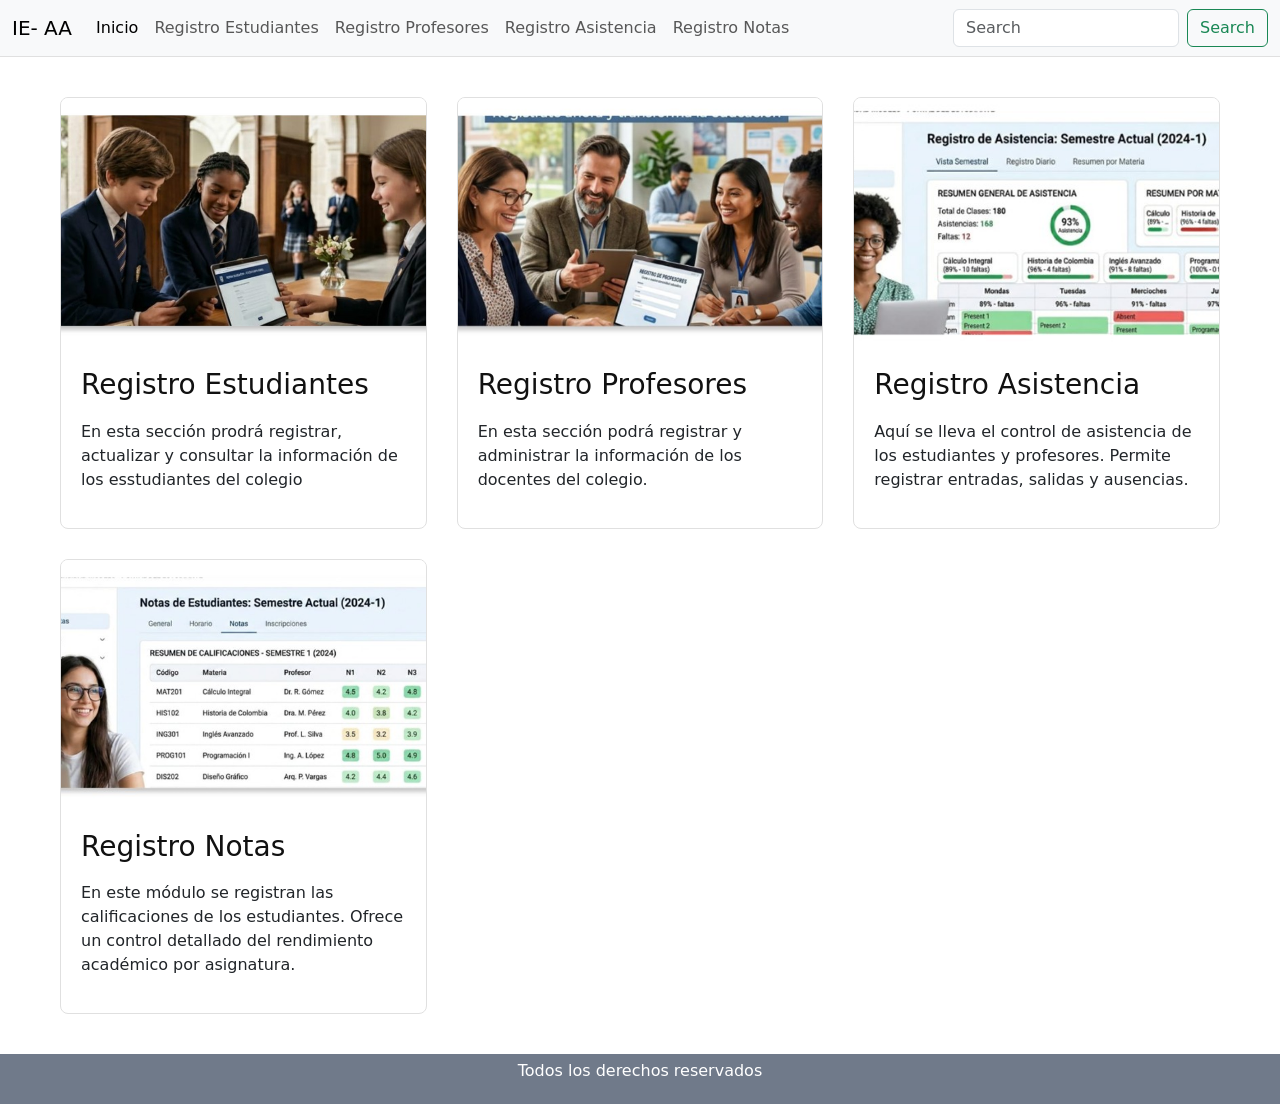
==== index.html @ 1e33eeb8 "navBar responsive" ====
<!DOCTYPE html>
<html lang="en">

<head>
    <meta charset="UTF-8">
    <meta name="viewport" content="width=device-width, initial-scale=1.0">
    <title>Login</title>
    <link rel="stylesheet" href="estilos/styles.css">
    <link href="https://cdn.jsdelivr.net/npm/bootstrap@5.3.8/dist/css/bootstrap.min.css" rel="stylesheet"
        integrity="sha384-sRIl4kxILFvY47J16cr9ZwB07vP4J8+LH7qKQnuqkuIAvNWLzeN8tE5YBujZqJLB" crossorigin="anonymous">
    <script src="https://cdn.jsdelivr.net/npm/bootstrap@5.3.8/dist/js/bootstrap.bundle.min.js"
        integrity="sha384-FKyoEForCGlyvwx9Hj09JcYn3nv7wiPVlz7YYwJrWVcXK/BmnVDxM+D2scQbITxI"
        crossorigin="anonymous"></script>
</head>

<body>

    <header>
        <nav class="navbar navbar-expand-lg bg-body-tertiary">
            <div class="container-fluid">
                <a class="navbar-brand" href="index.html">IE- AA</a>
                <button class="navbar-toggler" type="button" data-bs-toggle="collapse"
                    data-bs-target="#navbarSupportedContent" aria-controls="navbarSupportedContent"
                    aria-expanded="false" aria-label="Toggle navigation">
                    <span class="navbar-toggler-icon"></span>
                </button>
                <div class="collapse navbar-collapse" id="navbarSupportedContent">
                    <ul class="navbar-nav me-auto mb-2 mb-lg-0">
                        <li class="nav-item">
                            <a class="nav-link active" aria-current="page" href="index.html">Inicio</a>
                        </li>
                        <li class="nav-item">
                            <a class="nav-link" href="reg_estudiantes.html">Registro Estudiantes</a>
                        </li>
                        <li class="nav-item">
                            <a class="nav-link" href="reg_profesores.html">Registro Profesores</a>
                        </li>
                        <li class="nav-item">
                            <a class="nav-link" href="reg_asistencia.html">Registro Asistencia</a>
                        </li>
                        <li class="nav-item">
                            <a class="nav-link" href="reg_notas.html">Registro Notas</a>
                        </li>
                    </ul>
                    <form class="d-flex" role="search">
                        <input class="form-control me-2" type="search" placeholder="Search" aria-label="Search" />
                        <button class="btn btn-outline-success" type="submit">Search</button>
                    </form>
                </div>
            </div>
        </nav>
    </header>


    <main class="grid-container">
        <article class="tarjeta">
            <section class="img-tarjeta">
                <img src="img/img_estudiantes.jpg" alt="Registro Estudiantes">
            </section>

            <section class="tarjeta-contenedora">
                <h3>
                    <a href="reg_estudiantes.html" target="_blank">Registro Estudiantes</a>
                </h3>
                <p>En esta sección prodrá registrar, actualizar y consultar la información de los esstudiantes del
                    colegio</p>
            </section>
        </article>

        <article class="tarjeta">
            <section class="img-tarjeta">
                <img src="img/img_profesores.jpg" alt="Registro Profesores">
            </section>

            <section class="tarjeta-contenedora">
                <h3>
                    <a href="http://127.0.0.1:5500/reg_profesores.html" target="_blank">Registro Profesores</a>
                </h3>
                <p>En esta sección podrá registrar y administrar la información de los docentes del colegio.</p>
            </section>
        </article>


        <article class="tarjeta">
            <section class="img-tarjeta">
                <img src="img/img_asistencia.jpg" alt="Registro Asistencia">
            </section>

            <section class="tarjeta-contenedora">
                <h3>
                    <a href="http://127.0.0.1:5500/reg_asistencia.html" target="_blank">Registro Asistencia</a>
                </h3>
                <p>Aquí se lleva el control de asistencia de los estudiantes y profesores. Permite registrar entradas,
                    salidas y ausencias.</p>
            </section>
        </article>

        <article class="tarjeta">
            <section class="img-tarjeta">
                <img src="img/img_notas.jpg" alt="Registro Notas">
            </section>
            <section class="tarjeta-contenedora">
                <h3>
                    <a href="http://127.0.0.1:5500/reg_notas.html" target="_blank">Registro Notas</a>
                </h3>
                <p>En este módulo se registran las calificaciones de los estudiantes. Ofrece un control detallado del
                    rendimiento académico por asignatura.</p>
            </section>
        </article>
    </main>

    <footer class="fotter_">
        <p>Todos los derechos reservados</p>
    </footer>

</body>

</html>
---- estilos/styles.css ----
.menu-nav {
    margin-right: 50px;
    font-size: small;
    border-radius: 30px;
    display: flex;
    gap: 15px;
    flex-wrap: wrap;

    }

 .menu-nav a {
    text-decoration: none; 
    color: #333333;
 }


 .menu-nav a:hover {
    color: #007bff;       
}

.logo {
    display: flex;
    align-items: center;
    font-size: large;
    font-family: cursive;
}

.buscar { 
    display: flex;
    gap: 8px;
}

.navega {
    display: flex;
    align-items: center;
   
}

.navbar{
    display: flex;
    justify-content: space-between;
    align-items: center;
    background-color: #ffffff;
    padding: 15px 30px;
    border-bottom: 1px solid #e0e0e0;
}

.tarjeta {
    background-color: #ffffff;
    border: 1px solid #e0e0e0;
    border-radius: 8px;
    overflow: hidden; 
    display: flex;
    flex-direction: column;
}

.img-tarjeta {
    width: 100%;
    height: 250px; 
    background-color: #eaeaea; 
    overflow: hidden;
}

.img-tarjeta img{
    width: 100%;
    height: 100%;
    object-fit: cover;
}

.tarjeta-contenedora {
    padding: 20px;
    display: flex;
    flex-direction: column;
    gap: 10px;
}


.tarjeta-contenedora h3 a {
    text-decoration: none; 
    color: #111111;
}

.tarjeta-contenedora h3 a:hover {
    color: #007bff;
}

.grid-container {
    max-width: 1200px;
    margin: 40px auto; 
    padding: 0 20px;
    display: grid;
    grid-template-columns: repeat(auto-fit, minmax(300px, 1fr)); 
    gap: 30px;
    flex-grow: 1; 
    
}

body {
    margin: 0;
    font-family: Arial, sans-serif;
    background-color: #f9f9f9;
    display: flex;
    flex-direction: column;
    min-height: 100vh;
}

@media (max-width: 768px) {
    .navbar {
        flex-direction: column;   
        gap: 15px;                
        padding: 20px;
        text-align: center;
    }

    .navega {
        width: 100%;
        justify-content: center;
    }

    .menu-nav {
        margin-right: 0;          
        justify-content: center;
        gap: 12px;
    }

    .buscar {
        width: 100%;
        justify-content: center;
    }

    .buscar input {
        width: 65%;               
    }
}

.fotter_ {
    background-color: #707a8a; 
    color: white;
    text-align: center;
    padding: 5px;
    
}
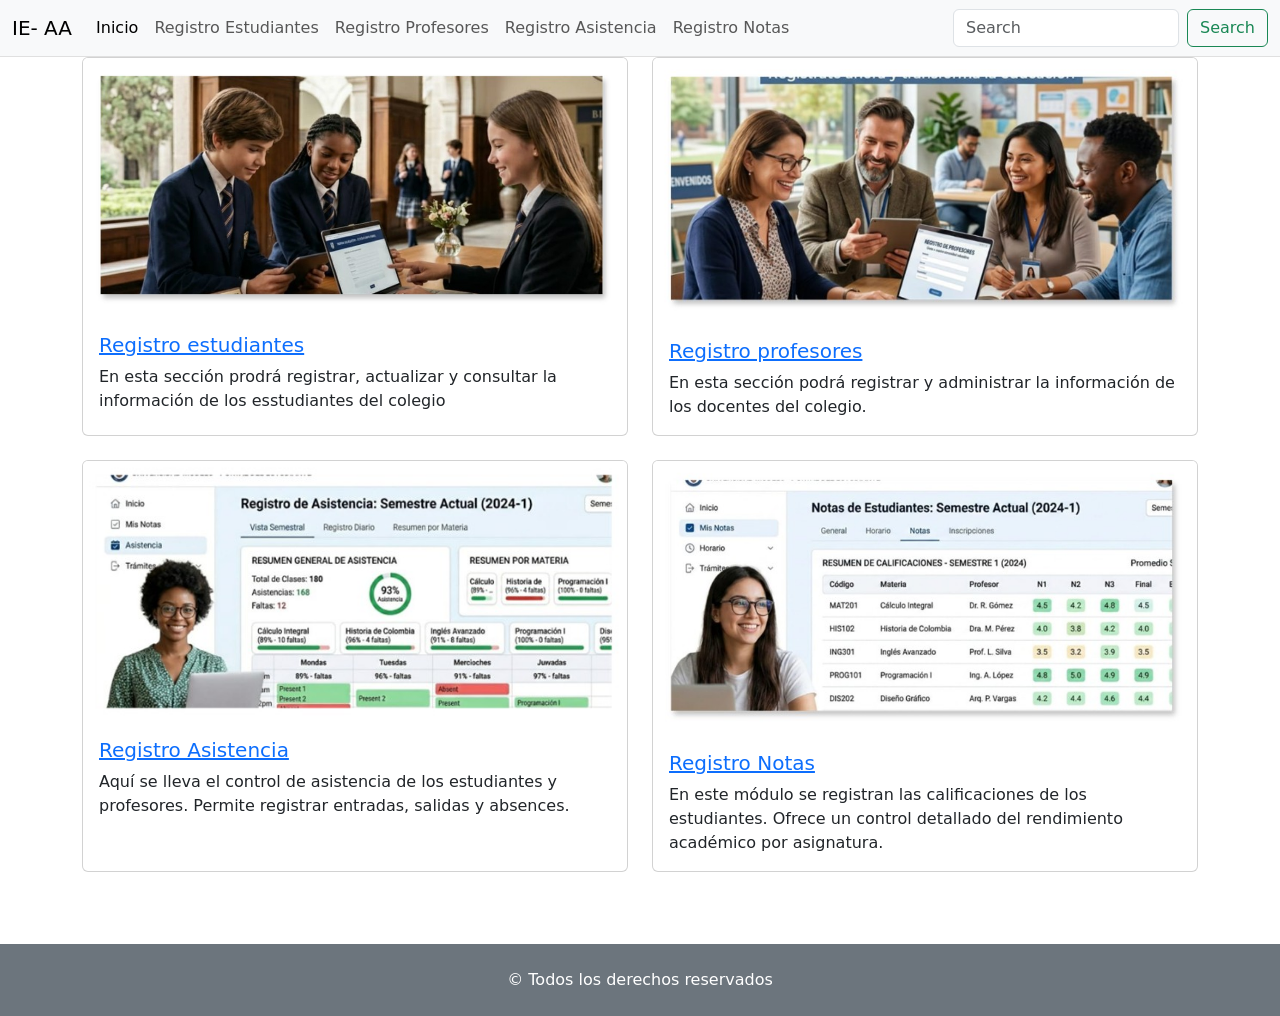
==== commit 9b3277da: "Tarjetas y footer responsivos" ====
--- a/index.html
+++ b/index.html
@@ -4,7 +4,7 @@
 <head>
     <meta charset="UTF-8">
     <meta name="viewport" content="width=device-width, initial-scale=1.0">
-    <title>Login</title>
+    <title>Página Principal</title>
     <link rel="stylesheet" href="estilos/styles.css">
     <link href="https://cdn.jsdelivr.net/npm/bootstrap@5.3.8/dist/css/bootstrap.min.css" rel="stylesheet"
         integrity="sha384-sRIl4kxILFvY47J16cr9ZwB07vP4J8+LH7qKQnuqkuIAvNWLzeN8tE5YBujZqJLB" crossorigin="anonymous">
@@ -52,66 +52,73 @@
     </header>
 
 
-    <main class="grid-container">
-        <article class="tarjeta">
-            <section class="img-tarjeta">
-                <img src="img/img_estudiantes.jpg" alt="Registro Estudiantes">
-            </section>
+    <section class="container-sm">
+        <div class="row row-cols-1 row-cols-md-2 g-4">
+            <div class="col">
+                <div class="card h-100">
+                    <img src="img/img_estudiantes.jpg" class="card-img-top" alt="Registrar estudiantes">
+                    <div class="card-body">
+                        <a href="reg_estudiantes.html">
+                            <h5 class="card-title">Registro estudiantes</h5>
+                        </a>
+                        <p class="card-text">En esta sección prodrá registrar, actualizar y consultar la información de
+                            los esstudiantes del colegio</p>
+                    </div>
+                </div>
+            </div>
 
-            <section class="tarjeta-contenedora">
-                <h3>
-                    <a href="reg_estudiantes.html" target="_blank">Registro Estudiantes</a>
-                </h3>
-                <p>En esta sección prodrá registrar, actualizar y consultar la información de los esstudiantes del
-                    colegio</p>
-            </section>
-        </article>
+            <div class="col">
+                <div class="card h-100">
+                    <img src="img/img_profesores.jpg" class="card-img-top" alt="Registrar Profesores">
+                    <div class="card-body">
+                        <a href="reg_profesores.html">
+                            <h5 class="card-title">Registro profesores</h5>
+                        </a>
+                        <p class="card-text">En esta sección podrá registrar y administrar la información de los
+                            docentes del colegio.</p>
+                    </div>
+                </div>
+            </div>
 
-        <article class="tarjeta">
-            <section class="img-tarjeta">
-                <img src="img/img_profesores.jpg" alt="Registro Profesores">
-            </section>
+            <div class="col">
+                <div class="card h-100">
+                    <img src="img/img_asistencia.jpg" class="card-img-top" alt="Registrar Asistencia">
+                    <div class="card-body">
+                        <a href="reg_asistencia.html">
+                            <h5 class="card-title">Registro Asistencia</h5>
+                        </a>
+                        <p class="card-text">Aquí se lleva el control de asistencia de los estudiantes y profesores.
+                            Permite registrar entradas, salidas y absences.</p>
+                    </div>
+                </div>
+            </div>
 
-            <section class="tarjeta-contenedora">
-                <h3>
-                    <a href="http://127.0.0.1:5500/reg_profesores.html" target="_blank">Registro Profesores</a>
-                </h3>
-                <p>En esta sección podrá registrar y administrar la información de los docentes del colegio.</p>
-            </section>
-        </article>
+            <div class="col">
+                <div class="card h-100">
+                    <img src="img/img_notas.jpg" class="card-img-top" alt="Registrar Notas">
+                    <div class="card-body">
+                        <a href="reg_notas.html">
+                            <h5 class="card-title">Registro Notas</h5>
+                        </a>
+                        <p class="card-text">En este módulo se registran las calificaciones de los estudiantes. Ofrece
+                            un control detallado del rendimiento académico por asignatura.</p>
+                    </div>
+                </div>
+            </div>
+        </div>
+
+    </section>
+    <br>
+    <br>
+    <br>
 
 
-        <article class="tarjeta">
-            <section class="img-tarjeta">
-                <img src="img/img_asistencia.jpg" alt="Registro Asistencia">
-            </section>
+    <footer class="bg-secondary text-white text-center py-4 mt-auto">
+        <div class="container">
+            <p class="mb-0">&copy; Todos los derechos reservados</p>
+        </div>
+    </footer>
 
-            <section class="tarjeta-contenedora">
-                <h3>
-                    <a href="http://127.0.0.1:5500/reg_asistencia.html" target="_blank">Registro Asistencia</a>
-                </h3>
-                <p>Aquí se lleva el control de asistencia de los estudiantes y profesores. Permite registrar entradas,
-                    salidas y ausencias.</p>
-            </section>
-        </article>
-
-        <article class="tarjeta">
-            <section class="img-tarjeta">
-                <img src="img/img_notas.jpg" alt="Registro Notas">
-            </section>
-            <section class="tarjeta-contenedora">
-                <h3>
-                    <a href="http://127.0.0.1:5500/reg_notas.html" target="_blank">Registro Notas</a>
-                </h3>
-                <p>En este módulo se registran las calificaciones de los estudiantes. Ofrece un control detallado del
-                    rendimiento académico por asignatura.</p>
-            </section>
-        </article>
-    </main>
-
-    <footer class="fotter_">
-        <p>Todos los derechos reservados</p>
-    </footer>
 
 </body>
 
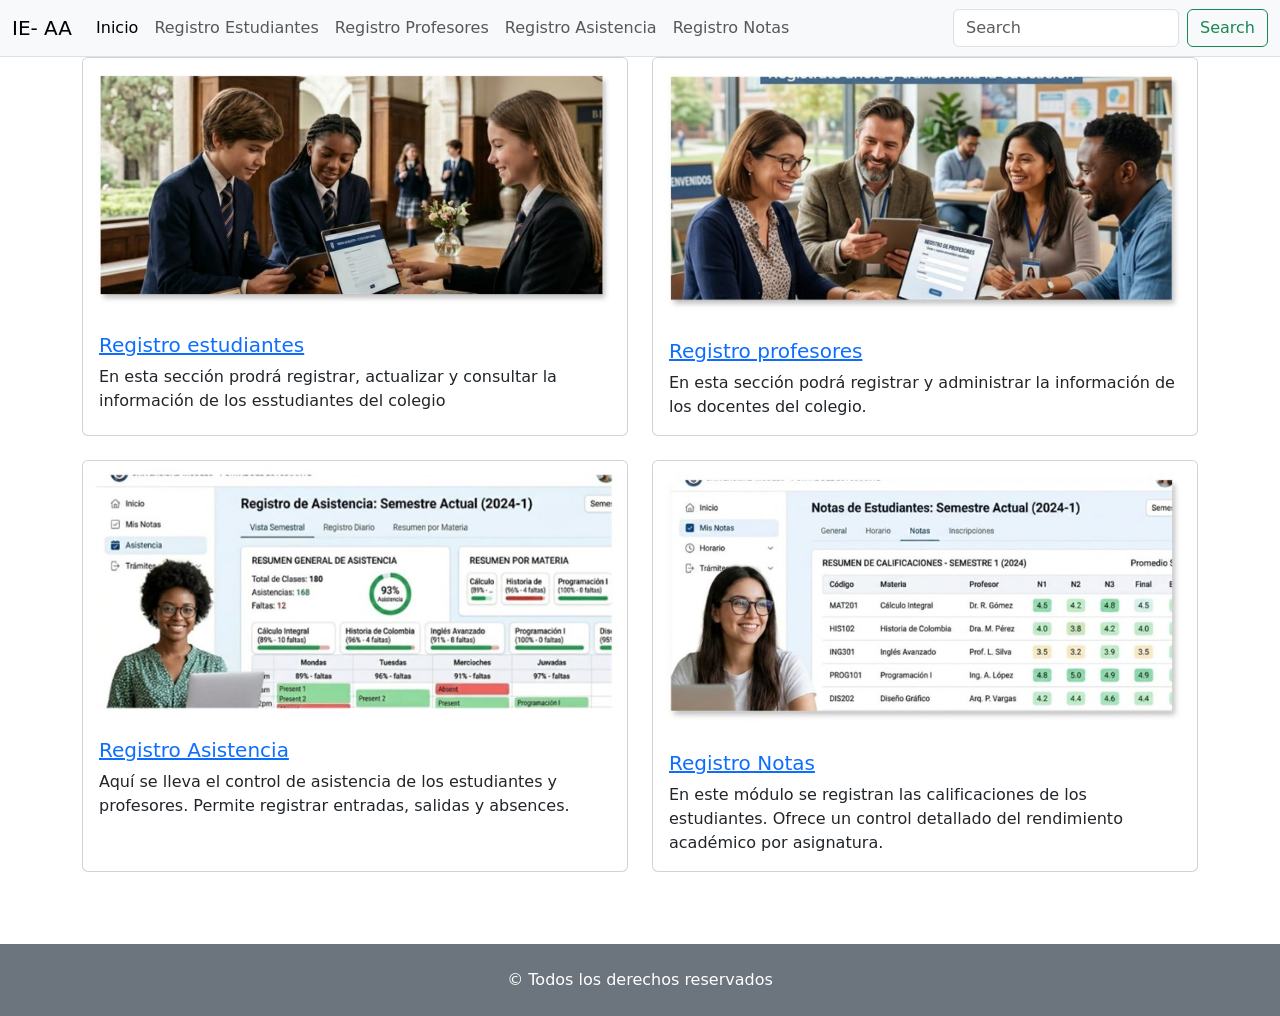
==== commit ecaa4b51: "ultimas modificaciones al código" ====
--- a/index.html
+++ b/index.html
@@ -1,5 +1,5 @@
 <!DOCTYPE html>
-<html lang="en">
+<html lang="es">
 
 <head>
     <meta charset="UTF-8">
--- a/estilos/styles.css
+++ b/estilos/styles.css
@@ -12,7 +12,6 @@
     text-decoration: none; 
     color: #333333;
  }
-
 
  .menu-nav a:hover {
     color: #007bff;       
@@ -73,7 +72,6 @@
     flex-direction: column;
     gap: 10px;
 }
-
 
 .tarjeta-contenedora h3 a {
     text-decoration: none; 
